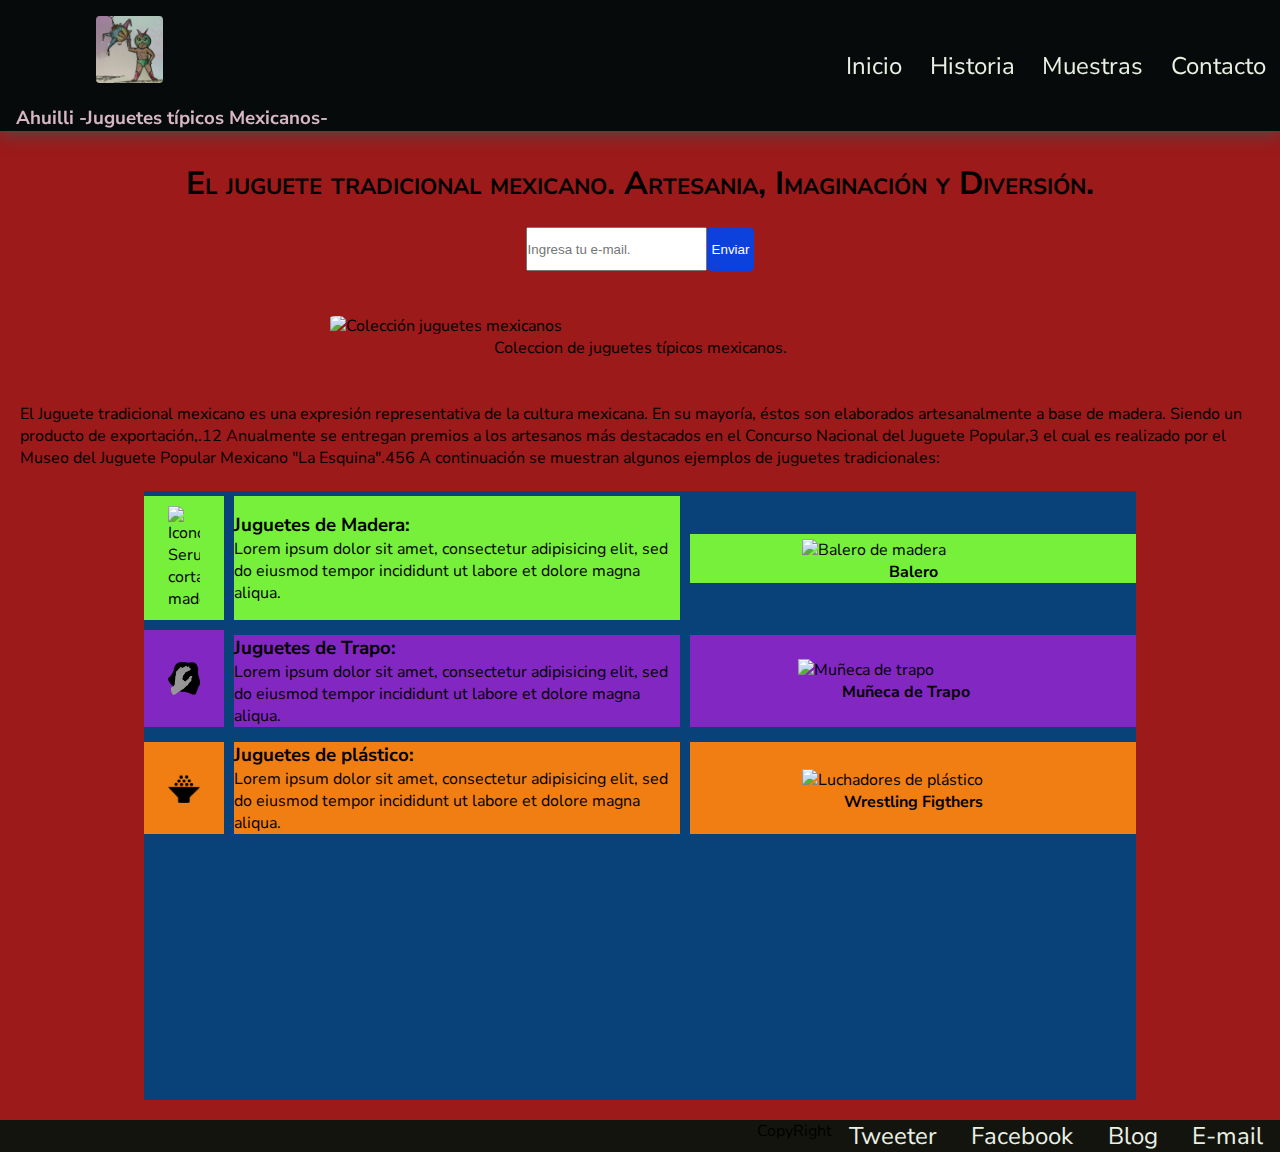
==== landing/index.html @ e1e5404e "Mi proyecto de portafolio para FreeCodeCamp" ====
<!DOCTYPE html>
<html lang="es" dir="ltr">
  <head>
    <meta charset="utf-8">
    <link rel="stylesheet" href="css/estilos.css">
    <link href="https://fonts.googleapis.com/css?family=Nunito+Sans:300,400,700" rel="stylesheet">
    <title>Ahuilli -Juguetes tipicos mexicanos-</title>
  </head>
  <body>
    <div class="container">
    <header id="header">
      <div id="header-img">
        <figure><img src="img/logo.jpg" alt="Logo Piñata y Luchador">
          <figcaption><h3>Ahuilli -Juguetes típicos Mexicanos-</h3></figcaption>
        </figure>
      </div>
      <nav id="nav-bar" class="nav">
            <ul>
              <li><a class="nav-link" href="#Inicio">Inicio</a></li>
              <li><a class="nav-link" href="#Historia">Historia</a></li>
              <li><a class="nav-link" href="#Muestras">Muestras</a></li>
              <li><a class="nav-link" href="#Contacto">Contacto</a></li>
            </ul>
      </nav>
    </header>
    <div class="main">
      <div class="Historia">
        <h1 id="Inicio" >El juguete tradicional mexicano. Artesania, Imaginación y Diversión.</h1><br>
                 <form id="form" action="index.html" method="post">
                   <input type="email" name="email" id="email" placeholder="Ingresa tu e-mail." required />
                   <input type="button" name="button" id="button" value="Enviar" class="button"><br><br>
                 </form><br><br>
        <img  id="Historia" class="img1" src="https://rotativo.com.mx/assets//2016/01/60104115.jpg" alt="Colección juguetes mexicanos">
        <div class="img-caption">Coleccion de juguetes típicos mexicanos.</div><br><br>
        <p>El Juguete tradicional mexicano es una expresión representativa de la cultura mexicana. En su mayoría, éstos son elaborados artesanalmente a base de madera. Siendo un producto de exportación,.1​2​ Anualmente se entregan premios a los artesanos más destacados en el Concurso Nacional del Juguete Popular,3​ el cual es realizado por el Museo del Juguete Popular Mexicano "La Esquina".4​5​6​ A continuación se muestran algunos ejemplos de juguetes tradicionales:</p><br>
      </div>

      <!--Zona de rejilla-->

      <div class="Muestras" id="Muestras">
          <div class="item1">
            <img class="ico" src="https://image.flaticon.com/icons/svg/28/28473.svg" alt="Icono, Serucho cortando madera">
          </div>
          <div class="item2">
            <h3>Juguetes de Madera:</h3>
            <p>Lorem ipsum dolor sit amet, consectetur adipisicing elit, sed do eiusmod tempor incididunt ut labore et dolore magna aliqua.</p>
          </div>
          <div class="item3">
              <img class="toy" src="http://cdn.kaltura.com/p/0/thumbnail/entry_id/0_wxkfomak/quality/80/width//height//src_x//src_y//src_w/NaN/src_h/NaN/vid_sec/0.jpg" alt="Balero de madera"><b>Balero</b>
          </div>
          <div class="item4">
            <img class="ico" src="img/path4539.png" alt="Icono_Trapo">
          </div>
          <div class="item5">
            <h3>Juguetes de Trapo:</h3>
            <p>Lorem ipsum dolor sit amet, consectetur adipisicing elit, sed do eiusmod tempor incididunt ut labore et dolore magna aliqua.</p>
          </div>
          <div class="item6">
            <img class="toy" src="https://s-media-cache-ak0.pinimg.com/originals/c0/cc/1d/c0cc1de09a3004b86720212ecc56762c.jpg" alt="Muñeca de trapo"><b>Muñeca de Trapo</b>
          </div>
          <div  class="item7">
            <img class="ico" src="img/ico_plastico.svg.png" alt="Icono Plastico">

          </div>
          <div class="item8">
            <h3>Juguetes de plástico:</h3>
            <p>Lorem ipsum dolor sit amet, consectetur adipisicing elit, sed do eiusmod tempor incididunt ut labore et dolore magna aliqua.</p>
          </div>
          <div class="item9">
            <img class="toy" src="http://2.bp.blogspot.com/-XU-sJN_edLM/UaCoLDvZndI/AAAAAAAARQs/izauUyiJfro/s1600/420902_313128892082304_1495633377_n.jpg" alt="Luchadores de plástico"><b class="img-figcaption">Wrestling Figthers</b>
          </div>
          <div class="item10">
            <iframe id="video" width="425" height="240" src="https://www.youtube.com/embed/yX7ebZ31dSA" frameborder="0" controls allow="autoplay; encrypted-media" allowfullscreen></iframe>
          </div>
      </div>



      <div class="Contacto">

      </div>
      </div>
      <footer>
        <div class="copy">
          CopyRight
        </div>
        <div class="contact" id="Contacto">
          <ul>
            <li><a href="#Tweeter">Tweeter</a></li>
            <li><a href="#Facebook">Facebook</a></li>
            <li><a href="#Blog">Blog</a></li>
            <li><a href="#E-mail">E-mail</a></li>
          </ul>
        </div>
      </footer>
    </div>
  </body>
</html>
---- landing/css/estilos.css ----
*{
  margin: 0;
  padding: 0;
}

body{
    background-color: rgb(156, 26, 26);
    font-family: 'Nunito Sans', sans-serif;
      }
  li{
    list-style: none;
  }
#header{
  display: flex;
  flex-direction: row;
  justify-content: space-around;
  align-items: center;
  padding: 5 20px;
  background-color: rgb(7, 10, 10);
  box-shadow: 0px 5px 15px rgba(89, 71, 71, 0.85);
  position: fixed;
  overflow: hidden;
  top: 0;
  @media (max-width: 500px;){
    display: flex;
    flex wrap: column wrap;
  }
}
.main{
  padding: 20px;
  margin-top: 110px;
}
header img{
  width: 8%;
  height: auto;
  border-radius: 20%;
  padding: 1em;
  margin-left: 5em;

}
figcaption{
    color:rgb(214, 182, 195);
    margin-left: 1em;
}
ul{
  width: 35vw;
  display: flex;
  justify-content: space-around;
  flex-flow: wrap;
  }  
ul li a{
  font-size: 150%;
  text-decoration: none;
  color: rgb(234, 241, 228);
  align-items: center;
}

h1{
  margin-top: 8em;
  text-align: center;
  margin-top: 1em;
  font-variant: small-caps;
}
form{
  display: flex;
  justify-content: center;
}
form .button{
  background: rgb(12, 65, 222);
  border: none;
  padding: 5px;
  color: white;
  border-radius: 10%;
}
.img1{
  display: block;
   width: 50%;
   margin: auto;
   border-radius: 10%;
}
.img-caption{
    text-align: center;
}
.toy{
  width: 50%;
  height: auto;
  }
.Muestras{
  margin: auto;
  width: 80%;
  background-color: rgb(9, 66, 121);
  display: grid;
  grid-gap: 10px;
  grid-template-columns: 5em 2fr 2fr;
  grid-template-rows: auto auto 1fr;
}

.item1{
  display: flex;
  align-items: center;
  justify-content: center;
  grid-area: 1/1/2/2;
  background-color: rgb(119, 240, 59);
  margin-top: 5px;
  }
.item2{
  display: flex;
  flex-direction: column;
  justify-content: center;
  margin-top: 5px;
  grid-area: 1/2/2/3;
  background-color: rgb(119, 240, 59);
  }
.item3{
  display: flex;
  flex-direction: column;
  align-items: center;
  justify-content: center;
  margin-top: 5px;
  padding-top: 5px;
  grid-area: 1/3/2/4;
  background-color: rgb(119, 240, 59);
  align-self: center;
}
.item4{
  display: flex;
  align-items: center;
  justify-content: center;
  grid-area: 2/1/3/2;
  background-color: rgb(131, 39, 195);

}
.item5{
  display: flex;
  flex-direction: column;
  justify-content: center;
  margin-top: 5px;
  grid-area: 2/2/3/3;
  background-color: rgb(131, 39, 195);

}
.item6{
  display: flex;
  flex-direction: column;
  align-items: center;
  justify-content: center;
  margin-top: 5px;
  padding-right: 15px;
  grid-area: 2/3/3/4;
  background-color: rgb(131, 39, 195);

}
.item7{
  display: flex;
  align-items: center;
  justify-content: center;
  grid-area: 3/1/4/2;
  background-color: rgb(241, 126, 19);
  margin-top: 5px;
}
.item8{
  display: flex;
  flex-direction: column;
  justify-content: center;
  margin-top: 5px;
  grid-area: 3/2/4/3;
  background-color: rgb(241, 126, 19);

}
.item9{
  display: flex;
  flex-direction: column;
  align-items: center;
  justify-content: center;
  margin-top: 5px;
  padding-top: 5px;
  grid-area: 3/3/4/4;
  background-color: rgb(241, 126, 19);
}
.item10{
  grid-area: 5/2/6/4;
}

.ico{
  width: 40%;
  height: auto;
  padding: 10px;
}



footer {
  background-color: rgb(20, 20, 15);
  display: flex;
  justify-content: flex-end;
}
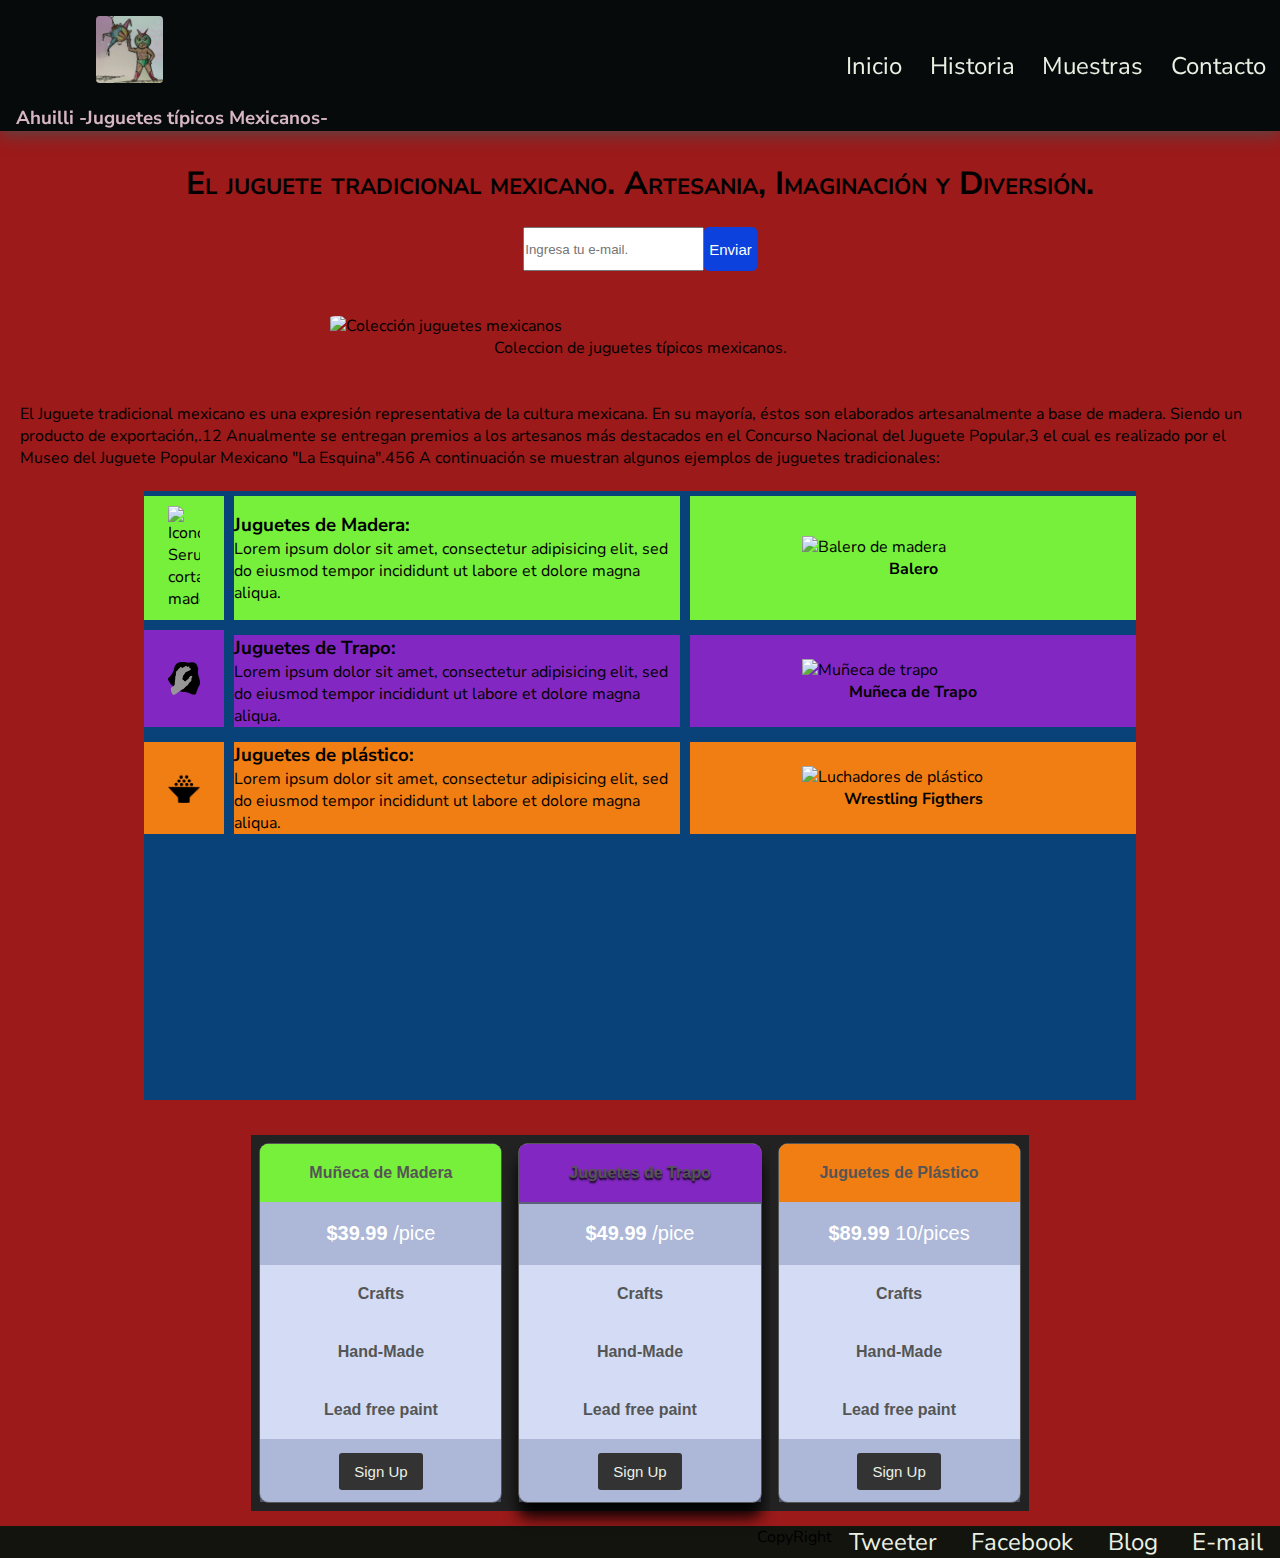
==== commit 316e4ddf: "Actualizando landing añadiendole listas de precios, tributo con la etiqueta min-width: 320px;" ====
--- a/landing/index.html
+++ b/landing/index.html
@@ -73,13 +73,44 @@
             <iframe id="video" width="425" height="240" src="https://www.youtube.com/embed/yX7ebZ31dSA" frameborder="0" controls allow="autoplay; encrypted-media" allowfullscreen></iframe>
           </div>
       </div>
+      </div>
+      <div class="pricing">
+        <div class="col">
+          <ul class="tabla-precios">
+            <li class="headerT header2">Muñeca de Madera</li>
+            <li class="emfasis"><strong>$39.99</strong> /pice </li>
+            <li><strong>Crafts</strong></li>
+            <li><strong>Hand-Made</strong></li>
+            <li><strong>Lead free paint</strong></li>
+            <li class="emfasis"><a href="h" class="button">Sign Up</a></li>
+          </ul>
+        </div>
+
+        <div class="col">
+          <ul class="tabla-precios best">
+            <li class="headerX">Juguetes de Trapo</li>
+            <li class="emfasis"><strong>$49.99</strong> /pice </li>
+            <li><strong>Crafts</strong></li>
+            <li><strong>Hand-Made</strong></li>
+            <li><strong>Lead free paint</strong></li>
+            <li class="emfasis"><a href="h" class="button">Sign Up</a></li>
+          </ul>
+        </div>
+
+       <div class="col">
+          <ul class="tabla-precios">
+            <li class="headerZ">Juguetes de Plástico</li>
+            <li class="emfasis"><strong>$89.99</strong> 10/pices </li>
+            <li><strong>Crafts</strong></li>
+            <li><strong>Hand-Made</strong></li>
+            <li><strong>Lead free paint</strong></li>
+            <li class="emfasis"><a href="h" class="button">Sign Up</a></li>
+          </ul>
+        </div>
+        </div>
 
 
 
-      <div class="Contacto">
-
-      </div>
-      </div>
       <footer>
         <div class="copy">
           CopyRight
--- a/landing/css/estilos.css
+++ b/landing/css/estilos.css
@@ -1,11 +1,12 @@
 *{
   margin: 0;
   padding: 0;
-}
+  }
 
 body{
     background-color: rgb(156, 26, 26);
     font-family: 'Nunito Sans', sans-serif;
+      min-width: 320px;
       }
   li{
     list-style: none;
@@ -21,10 +22,6 @@
   position: fixed;
   overflow: hidden;
   top: 0;
-  @media (max-width: 500px;){
-    display: flex;
-    flex wrap: column wrap;
-  }
 }
 .main{
   padding: 20px;
@@ -47,7 +44,7 @@
   display: flex;
   justify-content: space-around;
   flex-flow: wrap;
-  }  
+  }
 ul li a{
   font-size: 150%;
   text-decoration: none;
@@ -95,20 +92,22 @@
   grid-template-rows: auto auto 1fr;
 }
 
+
 .item1{
   display: flex;
   align-items: center;
   justify-content: center;
-  grid-area: 1/1/2/2;
+  grid-area: 1 / 1 / 2 / 2;
   background-color: rgb(119, 240, 59);
-  margin-top: 5px;
-  }
+  margin-top: 5px;}
+
+
 .item2{
   display: flex;
   flex-direction: column;
   justify-content: center;
   margin-top: 5px;
-  grid-area: 1/2/2/3;
+  grid-area: 1 / 2 / 2 / 3;
   background-color: rgb(119, 240, 59);
   }
 .item3{
@@ -117,11 +116,9 @@
   align-items: center;
   justify-content: center;
   margin-top: 5px;
-  padding-top: 5px;
-  grid-area: 1/3/2/4;
+  grid-area: 1 / 3 / 2 / 4;
   background-color: rgb(119, 240, 59);
-  align-self: center;
-}
+  }
 .item4{
   display: flex;
   align-items: center;
@@ -145,7 +142,6 @@
   align-items: center;
   justify-content: center;
   margin-top: 5px;
-  padding-right: 15px;
   grid-area: 2/3/3/4;
   background-color: rgb(131, 39, 195);
 
@@ -173,8 +169,7 @@
   align-items: center;
   justify-content: center;
   margin-top: 5px;
-  padding-top: 5px;
-  grid-area: 3/3/4/4;
+  grid-area: 3 /3 / 4 / 4;
   background-color: rgb(241, 126, 19);
 }
 .item10{
@@ -185,12 +180,145 @@
   width: 40%;
   height: auto;
   padding: 10px;
-}
-
-
-
-footer {
+
+}
+.pricing{
+  width: 80%;
+  display: flex;
+  flex-flow: row;
+  margin: 15px  auto;
+  justify-content: center;
+}
+
+.col{
+  font-family: "Tahoma", sans-serif;
+  background: #222;
+  color: #FFF;
+  padding: 8px;
+  box-sizing: border-box;
+  width: 25.3%;
+  display: flex;
+  flex-flow: row wrap;
+  }
+  .tabla-precios{
+    background: rgb(211, 220, 244);
+    color: #555;
+    list-style-type: none;
+    border:1px solid #555;
+    border-radius: 10px;
+    margin: 0;
+    padding: 0;
+    transition: 0.3s;
+    display: flex;
+    flex-direction: column;
+    text-align: center;
+    }
+    .tabla-precios .headerT{
+      background: rgb(119, 240, 59);
+      border-radius: 8px 8px 0px 0px;
+      text-shadow: 0 4px 4px 5px rgb(2, 1, 2);
+      font-weight: bold;
+    }
+    .tabla-precios .headerX{
+      background: rgb(131, 39, 195);
+      box-shadow: 0 2px  rgba(11, 11, 11, 0.74);
+      border-radius: 8px 8px 0px 0px;
+      text-shadow: 0 2px 2px rgb(2, 2, 2);
+      font-weight: bold;
+    }
+    .headerZ{
+      background: rgb(241, 126, 19);
+      border-radius: 8px 8px 0px 0px;
+      text-shadow: 0 4px 4px 5px rgb(6, 6, 6);
+      font-weight: bold;
+    }
+    .tabla-precios:hover, .tabla-precios.best{
+      box-shadow: 0 15px 15px 0 rgba(0, 0, 0, 0.93);
+    }
+    .tabla-precios li{
+      padding: 20px;
+    }
+
+    .tabla-precios .emfasis{
+      background-color: rgba(127, 137, 180, 0.45);
+      color: #FFF;
+      font-size: 20px;
+    }
+    .button{
+      background-color: #333;
+      border-radius: 3px;
+      padding: 10px 15px;
+      font-size: 15px;
+      text-decoration: none;
+    }
+
+
+footer{
   background-color: rgb(20, 20, 15);
   display: flex;
   justify-content: flex-end;
 }
+
+@media screen and (min-width: 850px) and (max-width: 1000px){
+  #header{
+    flex-flow: row wrap;
+    height: auto;
+    justify-content: flex-end;
+  }
+  .Muestras{
+    display: grid;
+    grid-gap: 2px;
+    grid-template: 3em 1fr 1fr;
+    font-size: 15px;
+}
+.item10{
+  display: flex;
+  grid-area: 5 / 1 / 6 / 4;
+  width: 300px;
+  padding: 2px;
+}
+  header figure{
+    flex-flow: nowrap;
+    align-items: flex-end;
+    height: auto;
+    border-radius: 20%;
+  }
+  .main{
+    margin: 190px;
+    display: flex;
+    flex-flow: column;
+    font-size: 15px;
+  }
+  .pricing{
+    width: 90%
+  }
+  h1{
+    font-size: 20px;
+  }
+  ul li a{
+    font-size: 20px;
+  }
+}
+@media screen and (min-width: 250px) and (max-width: 848px){
+  #header{
+    flex-flow: column wrap;
+    height: auto;
+    justify-content: flex-end;
+    }
+    .Muestras{
+      display: flex;
+      flex-direction: column;
+      width: 2fr;
+  }
+  .ico{
+    display: none;
+  }
+  .col{
+    display: flex;
+    flex-flow: wrap;
+    flex-direction: column;
+    width: 90%;
+    justify-content: center;
+    align-items: center;
+  }
+}
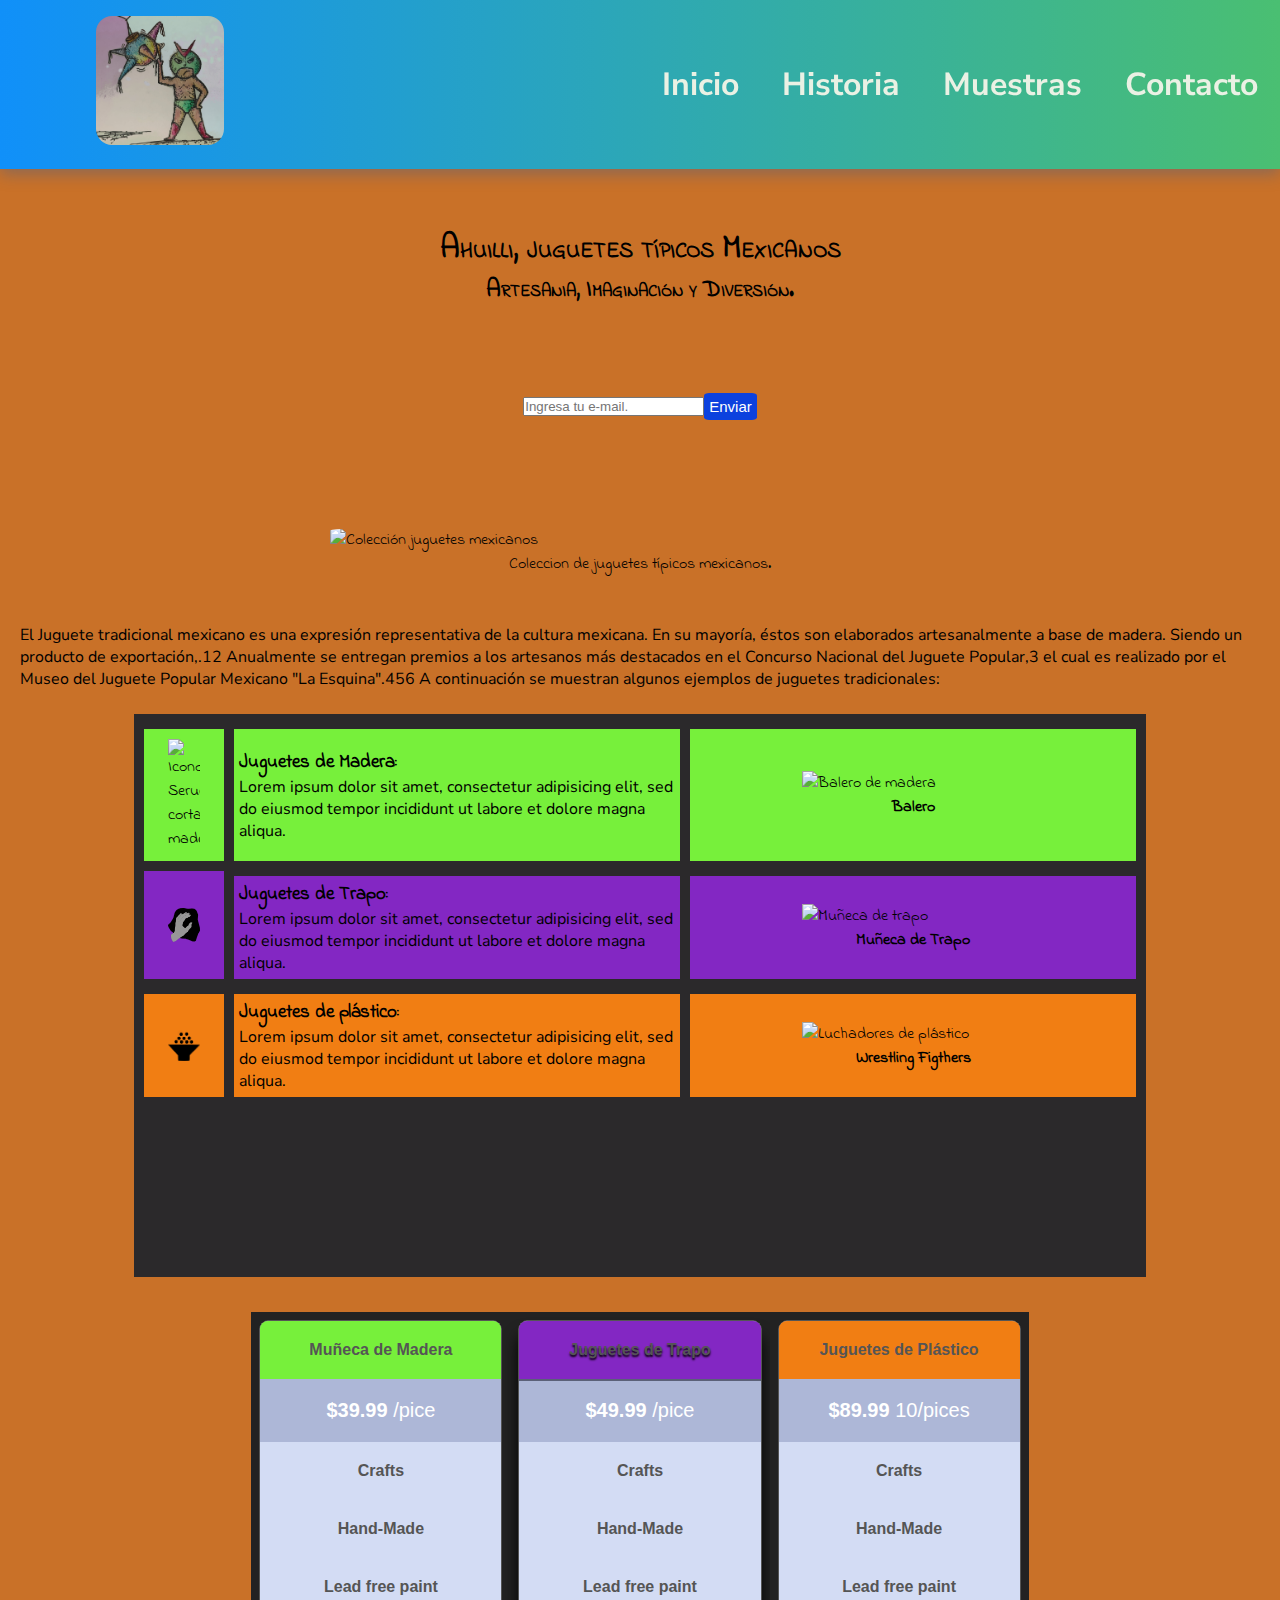
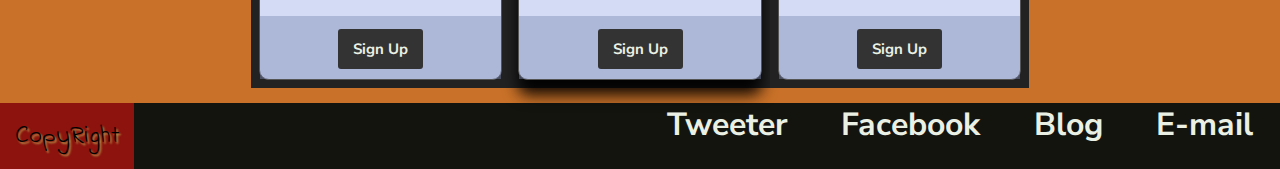
==== commit a50dc0b4: "Cambios en el diseño de la pagina landing." ====
--- a/landing/index.html
+++ b/landing/index.html
@@ -4,15 +4,16 @@
     <meta charset="utf-8">
     <link rel="stylesheet" href="css/estilos.css">
     <link href="https://fonts.googleapis.com/css?family=Nunito+Sans:300,400,700" rel="stylesheet">
+    <link href="https://fonts.googleapis.com/css?family=Indie+Flower" rel="stylesheet">
     <title>Ahuilli -Juguetes tipicos mexicanos-</title>
   </head>
   <body>
     <div class="container">
     <header id="header">
       <div id="header-img">
-        <figure><img src="img/logo.jpg" alt="Logo Piñata y Luchador">
-          <figcaption><h3>Ahuilli -Juguetes típicos Mexicanos-</h3></figcaption>
+        <figure ><img src="img/logo.jpg" alt="Logo Piñata y Luchador">
         </figure>
+
       </div>
       <nav id="nav-bar" class="nav">
             <ul>
@@ -24,8 +25,9 @@
       </nav>
     </header>
     <div class="main">
-      <div class="Historia">
-        <h1 id="Inicio" >El juguete tradicional mexicano. Artesania, Imaginación y Diversión.</h1><br>
+      <div class="Historia"  >
+        <h1 id="Inicio" >Ahuilli, juguetes típicos Mexicanos</h1>
+        <h2 >Artesania, Imaginación y Diversión.</h2><br>
                  <form id="form" action="index.html" method="post">
                    <input type="email" name="email" id="email" placeholder="Ingresa tu e-mail." required />
                    <input type="button" name="button" id="button" value="Enviar" class="button"><br><br>
@@ -70,7 +72,7 @@
             <img class="toy" src="http://2.bp.blogspot.com/-XU-sJN_edLM/UaCoLDvZndI/AAAAAAAARQs/izauUyiJfro/s1600/420902_313128892082304_1495633377_n.jpg" alt="Luchadores de plástico"><b class="img-figcaption">Wrestling Figthers</b>
           </div>
           <div class="item10">
-            <iframe id="video" width="425" height="240" src="https://www.youtube.com/embed/yX7ebZ31dSA" frameborder="0" controls allow="autoplay; encrypted-media" allowfullscreen></iframe>
+            <iframe id="video" src="https://www.youtube.com/embed/yX7ebZ31dSA" frameborder="0" controls allow="autoplay; encrypted-media" allowfullscreen></iframe>
           </div>
       </div>
       </div>
--- a/landing/css/estilos.css
+++ b/landing/css/estilos.css
@@ -4,8 +4,9 @@
   }
 
 body{
-    background-color: rgb(156, 26, 26);
+    background-color: rgb(201, 113, 40);
     font-family: 'Nunito Sans', sans-serif;
+    font-family: 'Indie Flower';
       min-width: 320px;
       }
   li{
@@ -17,8 +18,8 @@
   justify-content: space-around;
   align-items: center;
   padding: 5 20px;
-  background-color: rgb(7, 10, 10);
-  box-shadow: 0px 5px 15px rgba(89, 71, 71, 0.85);
+  background-image: linear-gradient(to left, rgb(74, 191, 114), rgb(16, 144, 249) ) ;
+  box-shadow: 0px 5px 15px rgba(64, 95, 142, 0.45);
   position: fixed;
   overflow: hidden;
   top: 0;
@@ -28,39 +29,47 @@
   margin-top: 110px;
 }
 header img{
-  width: 8%;
+  width: 20%;
   height: auto;
   border-radius: 20%;
   padding: 1em;
   margin-left: 5em;
-
-}
-figcaption{
-    color:rgb(214, 182, 195);
-    margin-left: 1em;
-}
+}
+
 ul{
-  width: 35vw;
+  width: 50vw;
   display: flex;
   justify-content: space-around;
   flex-flow: wrap;
   }
 ul li a{
-  font-size: 150%;
+  font-family: 'Nunito Sans';
+  font-size: 200%;
+  font-weight: bolder;
   text-decoration: none;
+  padding: 15px;
   color: rgb(234, 241, 228);
-  align-items: center;
-}
+  }
 
 h1{
   margin-top: 8em;
   text-align: center;
-  margin-top: 1em;
+  margin-top: 3em;
   font-variant: small-caps;
 }
+h2{
+  text-align: center;
+  font-variant: small-caps;
+}
+
 form{
   display: flex;
-  justify-content: center;
+  flex-direction: row;
+  align-items: center;
+  justify-content: center;
+  margin-top: 50px;
+  margin-bottom: 50px;
+
 }
 form .button{
   background: rgb(12, 65, 222);
@@ -82,16 +91,23 @@
   width: 50%;
   height: auto;
   }
+  p{
+    font-family: 'Nunito Sans'
+  }
 .Muestras{
   margin: auto;
+  padding: 10px;
   width: 80%;
-  background-color: rgb(9, 66, 121);
+  background-color: rgb(43, 41, 43);
   display: grid;
   grid-gap: 10px;
   grid-template-columns: 5em 2fr 2fr;
   grid-template-rows: auto auto 1fr;
-}
-
+  }
+#video{
+  width: 25%;
+  height: auto;
+}
 
 .item1{
   display: flex;
@@ -99,13 +115,15 @@
   justify-content: center;
   grid-area: 1 / 1 / 2 / 2;
   background-color: rgb(119, 240, 59);
-  margin-top: 5px;}
+  margin-top: 5px;
+  }
 
 
 .item2{
   display: flex;
   flex-direction: column;
   justify-content: center;
+  padding: 5px;
   margin-top: 5px;
   grid-area: 1 / 2 / 2 / 3;
   background-color: rgb(119, 240, 59);
@@ -131,6 +149,7 @@
   display: flex;
   flex-direction: column;
   justify-content: center;
+  padding: 5px;
   margin-top: 5px;
   grid-area: 2/2/3/3;
   background-color: rgb(131, 39, 195);
@@ -158,10 +177,10 @@
   display: flex;
   flex-direction: column;
   justify-content: center;
+  padding: 5px;
   margin-top: 5px;
   grid-area: 3/2/4/3;
   background-color: rgb(241, 126, 19);
-
 }
 .item9{
   display: flex;
@@ -174,6 +193,9 @@
 }
 .item10{
   grid-area: 5/2/6/4;
+  display: flex;
+  flex-flow: wrap;
+  align-items: center;
 }
 
 .ico{
@@ -256,9 +278,15 @@
 footer{
   background-color: rgb(20, 20, 15);
   display: flex;
-  justify-content: flex-end;
-}
-
+  justify-content: space-between;
+}
+footer .copy{
+  background-color: rgb(140, 19, 14);
+  text-align: left;
+  text-shadow: 2px 2px 2px rgb(186, 152, 74);
+  padding: 15px;
+  font-size: 25px;
+}
 @media screen and (min-width: 850px) and (max-width: 1000px){
   #header{
     flex-flow: row wrap;
@@ -271,12 +299,13 @@
     grid-template: 3em 1fr 1fr;
     font-size: 15px;
 }
-.item10{
+
+/*item10{
   display: flex;
   grid-area: 5 / 1 / 6 / 4;
   width: 300px;
   padding: 2px;
-}
+}*/
   header figure{
     flex-flow: nowrap;
     align-items: flex-end;
@@ -289,9 +318,7 @@
     flex-flow: column;
     font-size: 15px;
   }
-  .pricing{
-    width: 90%
-  }
+
   h1{
     font-size: 20px;
   }
@@ -309,6 +336,13 @@
       display: flex;
       flex-direction: column;
       width: 2fr;
+  }
+  .pricing{
+    margin-top: 15px;
+    display: flex;
+    flex-direction: row;
+    flex-flow: wrap;
+    align-items: center;
   }
   .ico{
     display: none;
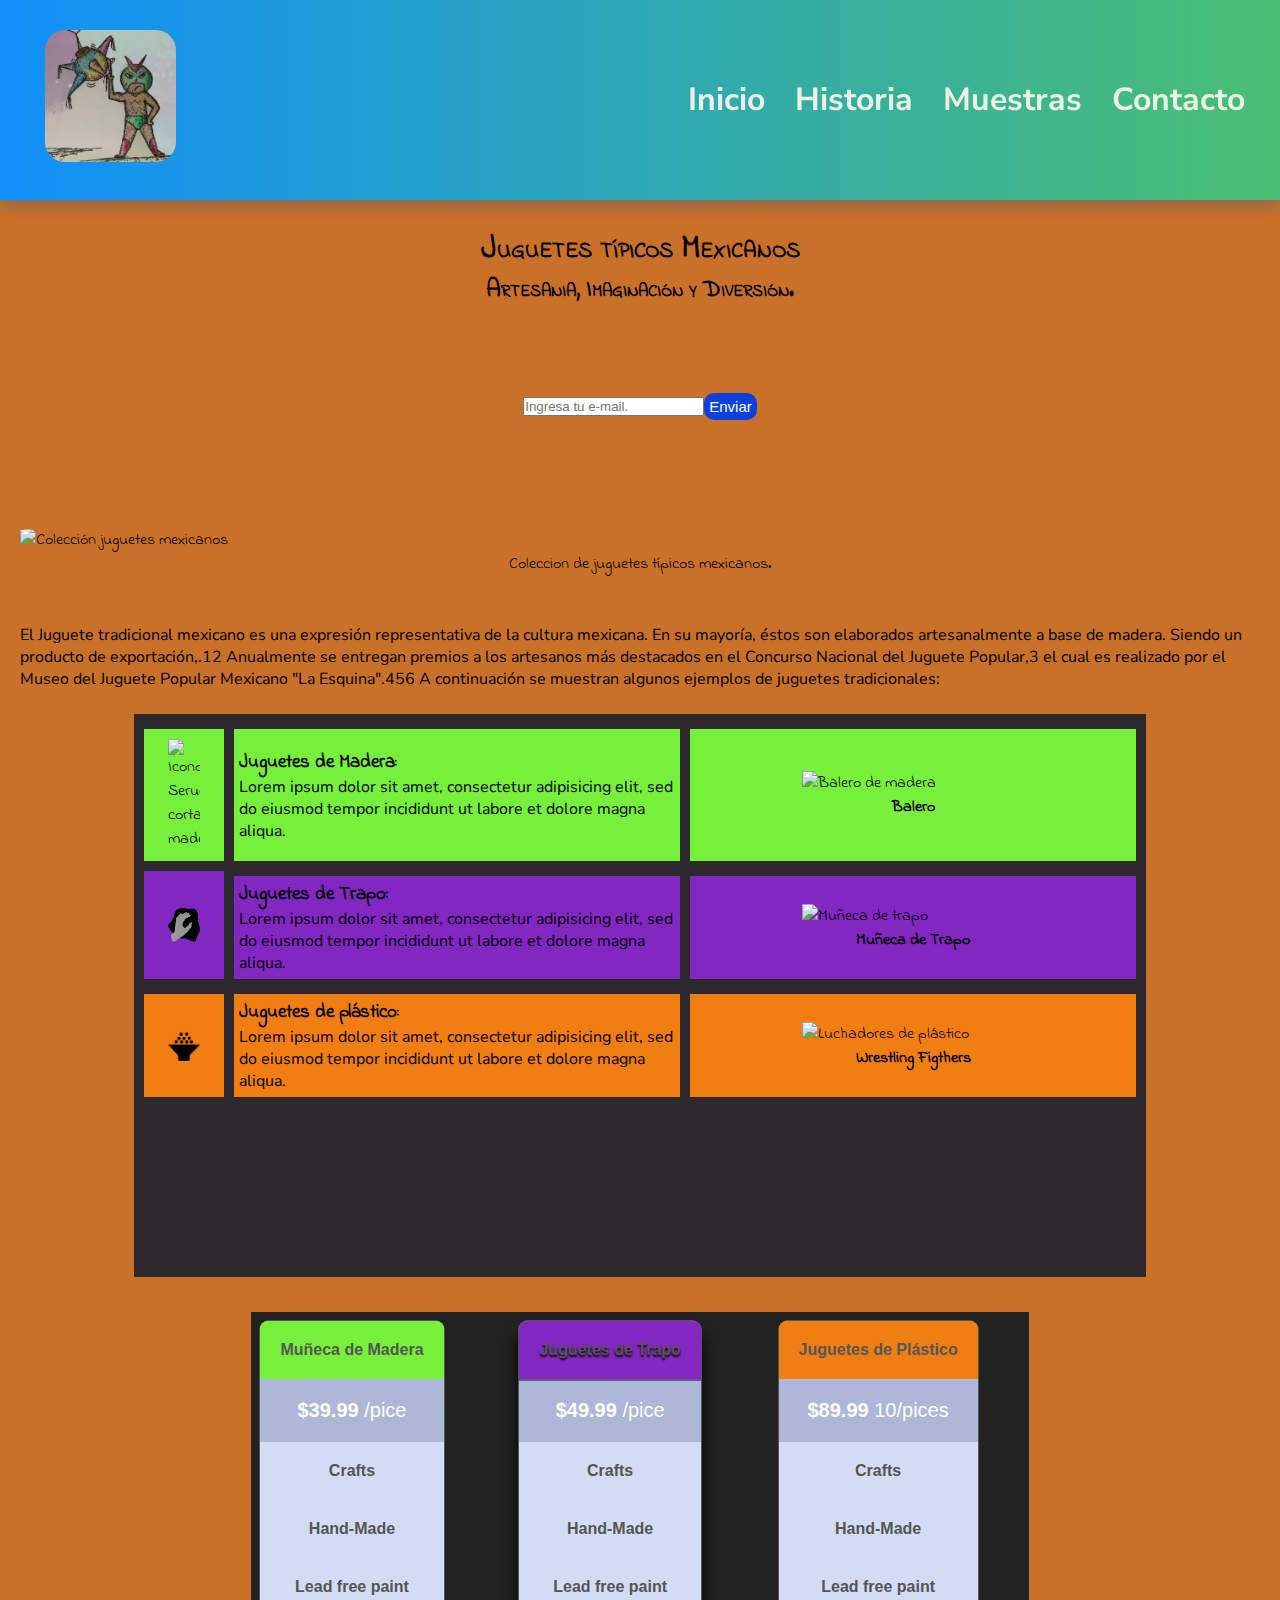
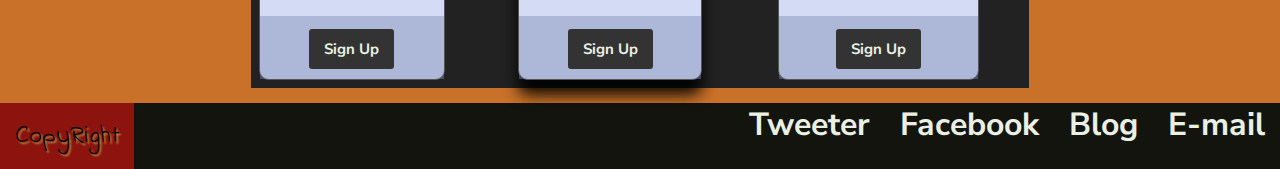
==== commit 9628525f: "Actualizacion de la pagina portolio y landing page" ====
--- a/landing/index.html
+++ b/landing/index.html
@@ -26,7 +26,7 @@
     </header>
     <div class="main">
       <div class="Historia"  >
-        <h1 id="Inicio" >Ahuilli, juguetes típicos Mexicanos</h1>
+        <h1 id="Inicio" >Juguetes típicos Mexicanos</h1>
         <h2 >Artesania, Imaginación y Diversión.</h2><br>
                  <form id="form" action="index.html" method="post">
                    <input type="email" name="email" id="email" placeholder="Ingresa tu e-mail." required />
--- a/landing/css/estilos.css
+++ b/landing/css/estilos.css
@@ -1,13 +1,14 @@
 *{
   margin: 0;
-  padding: 0;
+  padding: 0px;
   }
 
 body{
     background-color: rgb(201, 113, 40);
     font-family: 'Nunito Sans', sans-serif;
     font-family: 'Indie Flower';
-      min-width: 320px;
+    min-width: 320px;
+    max-width: 2000px;
       }
   li{
     list-style: none;
@@ -17,13 +18,14 @@
   flex-direction: row;
   justify-content: space-around;
   align-items: center;
-  padding: 5 20px;
+  padding: 20px;
   background-image: linear-gradient(to left, rgb(74, 191, 114), rgb(16, 144, 249) ) ;
   box-shadow: 0px 5px 15px rgba(64, 95, 142, 0.45);
   position: fixed;
   overflow: hidden;
   top: 0;
 }
+
 .main{
   padding: 20px;
   margin-top: 110px;
@@ -32,15 +34,14 @@
   width: 20%;
   height: auto;
   border-radius: 20%;
-  padding: 1em;
-  margin-left: 5em;
+  padding: 10px;
+  margin-left: 15px;
 }
 
 ul{
-  width: 50vw;
-  display: flex;
-  justify-content: space-around;
-  flex-flow: wrap;
+  display: flex;
+  justify-content: flex-end;
+  flex-flow:nowrap;
   }
 ul li a{
   font-family: 'Nunito Sans';
@@ -64,23 +65,26 @@
 
 form{
   display: flex;
+  flex-wrap: nowrap;
   flex-direction: row;
   align-items: center;
   justify-content: center;
   margin-top: 50px;
   margin-bottom: 50px;
-
+}
+.email{
+  width: 400px;
 }
 form .button{
   background: rgb(12, 65, 222);
   border: none;
   padding: 5px;
   color: white;
-  border-radius: 10%;
+  border-radius: 10px;
 }
 .img1{
-  display: block;
-   width: 50%;
+   display: block;
+   width: 100%;
    margin: auto;
    border-radius: 10%;
 }
@@ -287,55 +291,37 @@
   padding: 15px;
   font-size: 25px;
 }
-@media screen and (min-width: 850px) and (max-width: 1000px){
-  #header{
-    flex-flow: row wrap;
-    height: auto;
-    justify-content: flex-end;
-  }
-  .Muestras{
-    display: grid;
-    grid-gap: 2px;
-    grid-template: 3em 1fr 1fr;
-    font-size: 15px;
-}
-
-/*item10{
-  display: flex;
-  grid-area: 5 / 1 / 6 / 4;
-  width: 300px;
-  padding: 2px;
-}*/
-  header figure{
-    flex-flow: nowrap;
-    align-items: flex-end;
-    height: auto;
-    border-radius: 20%;
-  }
-  .main{
-    margin: 190px;
-    display: flex;
-    flex-flow: column;
-    font-size: 15px;
-  }
-
-  h1{
-    font-size: 20px;
-  }
-  ul li a{
-    font-size: 20px;
-  }
-}
-@media screen and (min-width: 250px) and (max-width: 848px){
-  #header{
-    flex-flow: column wrap;
-    height: auto;
-    justify-content: flex-end;
+
+@media (max-width: 800px){
+  header{
+    width: 100%;
+    display: flex;
+    font-size: 90%;
+
+    }
+    figure{
+      display: none;
+      }
+    .nav{
+      align-items: center;
+      justify-content: center;
+    }
+    .nav ul {
+      display: flex;
+      flex-direction: column;
     }
     .Muestras{
       display: flex;
       flex-direction: column;
       width: 2fr;
+  }
+  .pricing ul li{
+    display: flex;
+    flex-direction: column;
+  }
+  .pricing ul li a{
+    font-size: 100%;
+    padding: 5px;
   }
   .pricing{
     margin-top: 15px;
@@ -355,4 +341,9 @@
     justify-content: center;
     align-items: center;
   }
-}
+  .item10{
+    width: 300px;
+    padding: 5px;
+    width: 100%;
+  }
+}
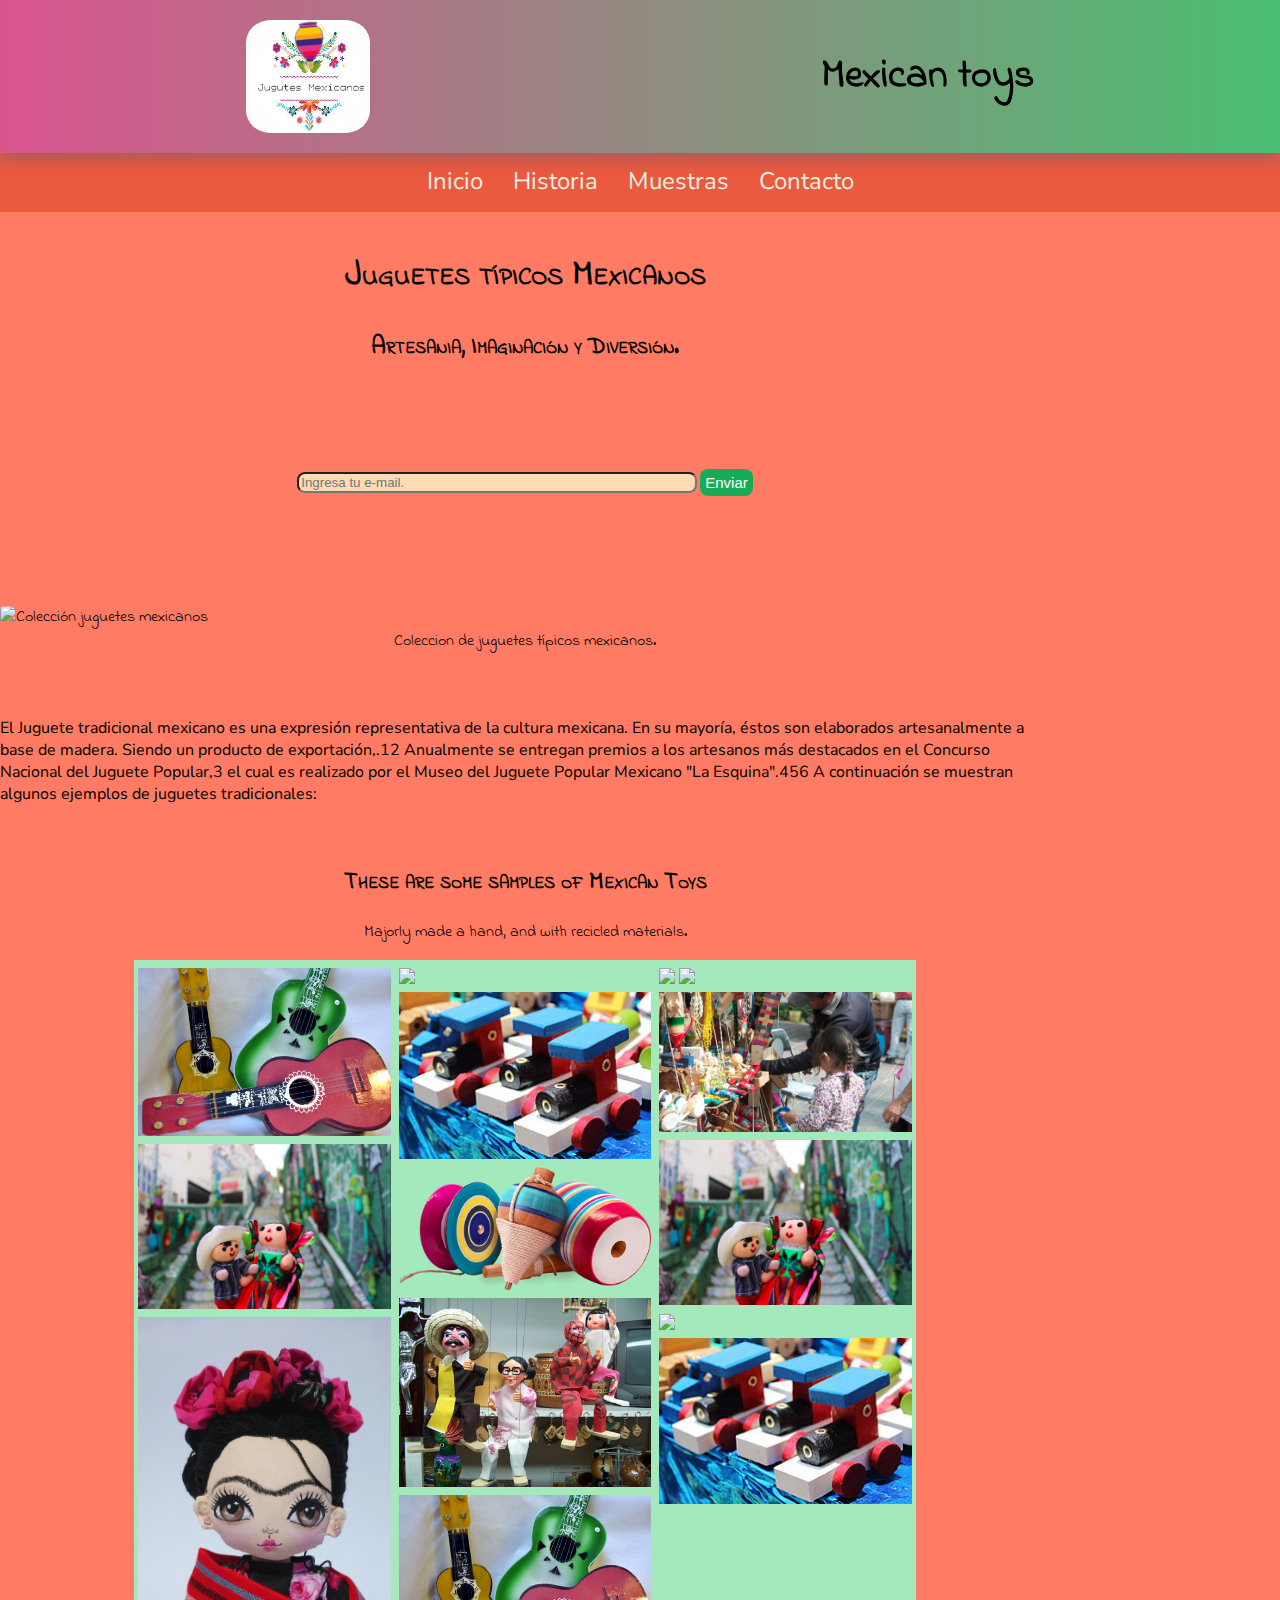
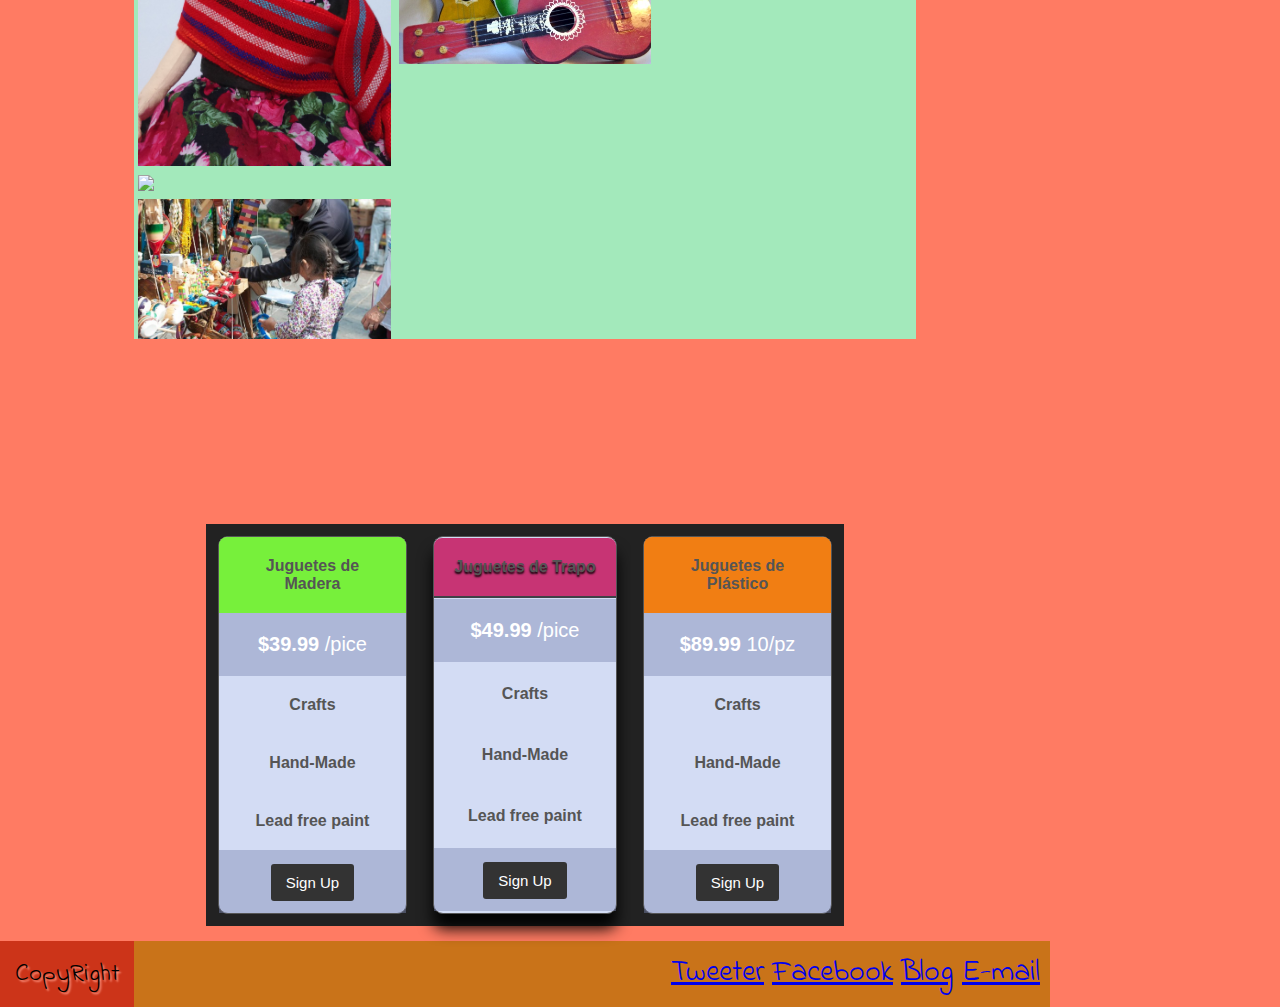
==== commit 44a34e47: "Nuevo diseño landing page" ====
--- a/landing/index.html
+++ b/landing/index.html
@@ -8,25 +8,21 @@
     <title>Ahuilli -Juguetes tipicos mexicanos-</title>
   </head>
   <body>
-    <div class="container">
-    <header id="header">
-      <div id="header-img">
-        <figure ><img src="img/logo.jpg" alt="Logo Piñata y Luchador">
-        </figure>
+      <div id="header">
+        <img id="headerimg" src="img/logo2.jpg" alt="Logo Piñata y Luchador">
+        <h1>Mexican toys</h1>
+      </div>
+      <div id="nav-bar" class="nav">
+              <a class="navlink" href="#Inicio">Inicio</a>
+              <a class="navlink" href="#Historia">Historia</a>
+              <a class="navlink" href="#Muestras">Muestras</a>
+              <a class="navlink" href="#Contacto">Contacto</a>
+      </div>
 
-      </div>
-      <nav id="nav-bar" class="nav">
-            <ul>
-              <li><a class="nav-link" href="#Inicio">Inicio</a></li>
-              <li><a class="nav-link" href="#Historia">Historia</a></li>
-              <li><a class="nav-link" href="#Muestras">Muestras</a></li>
-              <li><a class="nav-link" href="#Contacto">Contacto</a></li>
-            </ul>
-      </nav>
-    </header>
+
     <div class="main">
-      <div class="Historia"  >
-        <h1 id="Inicio" >Juguetes típicos Mexicanos</h1>
+      <div id="Inicio" class="Historia"  >
+        <h2  id="mextoys" >Juguetes típicos Mexicanos</h2>
         <h2 >Artesania, Imaginación y Diversión.</h2><br>
                  <form id="form" action="index.html" method="post">
                    <input type="email" name="email" id="email" placeholder="Ingresa tu e-mail." required />
@@ -34,52 +30,51 @@
                  </form><br><br>
         <img  id="Historia" class="img1" src="https://rotativo.com.mx/assets//2016/01/60104115.jpg" alt="Colección juguetes mexicanos">
         <div class="img-caption">Coleccion de juguetes típicos mexicanos.</div><br><br>
-        <p>El Juguete tradicional mexicano es una expresión representativa de la cultura mexicana. En su mayoría, éstos son elaborados artesanalmente a base de madera. Siendo un producto de exportación,.1​2​ Anualmente se entregan premios a los artesanos más destacados en el Concurso Nacional del Juguete Popular,3​ el cual es realizado por el Museo del Juguete Popular Mexicano "La Esquina".4​5​6​ A continuación se muestran algunos ejemplos de juguetes tradicionales:</p><br>
+        <p class="historia">El Juguete tradicional mexicano es una expresión representativa de la cultura mexicana. En su mayoría, éstos son elaborados artesanalmente a base de madera. Siendo un producto de exportación,.1​2​ Anualmente se entregan premios a los artesanos más destacados en el Concurso Nacional del Juguete Popular,3​ el cual es realizado por el Museo del Juguete Popular Mexicano "La Esquina".4​5​6​ A continuación se muestran algunos ejemplos de juguetes tradicionales:</p><br>
       </div>
 
       <!--Zona de rejilla-->
 
-      <div class="Muestras" id="Muestras">
-          <div class="item1">
-            <img class="ico" src="https://image.flaticon.com/icons/svg/28/28473.svg" alt="Icono, Serucho cortando madera">
-          </div>
-          <div class="item2">
-            <h3>Juguetes de Madera:</h3>
-            <p>Lorem ipsum dolor sit amet, consectetur adipisicing elit, sed do eiusmod tempor incididunt ut labore et dolore magna aliqua.</p>
-          </div>
-          <div class="item3">
-              <img class="toy" src="http://cdn.kaltura.com/p/0/thumbnail/entry_id/0_wxkfomak/quality/80/width//height//src_x//src_y//src_w/NaN/src_h/NaN/vid_sec/0.jpg" alt="Balero de madera"><b>Balero</b>
-          </div>
-          <div class="item4">
-            <img class="ico" src="img/path4539.png" alt="Icono_Trapo">
-          </div>
-          <div class="item5">
-            <h3>Juguetes de Trapo:</h3>
-            <p>Lorem ipsum dolor sit amet, consectetur adipisicing elit, sed do eiusmod tempor incididunt ut labore et dolore magna aliqua.</p>
-          </div>
-          <div class="item6">
-            <img class="toy" src="https://s-media-cache-ak0.pinimg.com/originals/c0/cc/1d/c0cc1de09a3004b86720212ecc56762c.jpg" alt="Muñeca de trapo"><b>Muñeca de Trapo</b>
-          </div>
-          <div  class="item7">
-            <img class="ico" src="img/ico_plastico.svg.png" alt="Icono Plastico">
+      <!--Cabecera de la rejilla flex-->
+        <div class="headermuestras">
+              <h2 id="Muestras">These are some samples of Mexican Toys</h2>
+                <p>Majorly made a hand, and with recicled materials.</p>
+            </div>
+      <!--Rejilla de fotos-->
 
-          </div>
-          <div class="item8">
-            <h3>Juguetes de plástico:</h3>
-            <p>Lorem ipsum dolor sit amet, consectetur adipisicing elit, sed do eiusmod tempor incididunt ut labore et dolore magna aliqua.</p>
-          </div>
-          <div class="item9">
-            <img class="toy" src="http://2.bp.blogspot.com/-XU-sJN_edLM/UaCoLDvZndI/AAAAAAAARQs/izauUyiJfro/s1600/420902_313128892082304_1495633377_n.jpg" alt="Luchadores de plástico"><b class="img-figcaption">Wrestling Figthers</b>
-          </div>
-          <div class="item10">
-            <iframe id="video" src="https://www.youtube.com/embed/yX7ebZ31dSA" frameborder="0" controls allow="autoplay; encrypted-media" allowfullscreen></iframe>
-          </div>
+      <div class="row">
+  <div class="column">
+    <img src="img/guitarras.jpg" style="width:100%">
+    <img src="img/juguetes-mexicanos-por.jpg" style="width:100%">
+    <img src="img/muñequita.jpg" style="width:100%">
+    <img src="http://cdn.kaltura.com/p/0/thumbnail/entry_id/0_wxkfomak/quality/80/width//height//src_x//src_y//src_w/NaN/src_h/NaN/vid_sec/0.jpg" style="width:100%">
+    <img src="img/puesto.jpg" style="width:100%">
+  </div>
+  <div class="column">
+    <img src="https://s-media-cache-ak0.pinimg.com/originals/c0/cc/1d/c0cc1de09a3004b86720212ecc56762c.jpg" style="width:100%">
+    <img src="img/Tren_de_madera.jpg" style="width:100%">
+    <img src="img/trompos.png" style="width:100%">
+    <img src="img/marionetas.jpg" style="width:100%">
+    <img src="img/guitarras.jpg" style="width:100%">
+  </div>
+  <div class="column">
+    <img src="http://2.bp.blogspot.com/-XU-sJN_edLM/UaCoLDvZndI/AAAAAAAARQs/izauUyiJfro/s1600/420902_313128892082304_1495633377_n.jpg" style="width:100%">
+    <img src="http://cdn.kaltura.com/p/0/thumbnail/entry_id/0_wxkfomak/quality/80/width//height//src_x//src_y//src_w/NaN/src_h/NaN/vid_sec/0.jpg" style="width:100%">
+    <img src="img/puesto.jpg" style="width:100%">
+    <img src="img/juguetes-mexicanos-por.jpg" style="width:100%">
+    <img src="https://s-media-cache-ak0.pinimg.com/originals/c0/cc/1d/c0cc1de09a3004b86720212ecc56762c.jpg" style="width:100%">
+    <img src="img/Tren_de_madera.jpg" style="width:100%">
+  </div>
+</div>
+<div class="row"><iframe id="video" src="https://www.youtube.com/embed/yX7ebZ31dSA" frameborder="0" controls allow="autoplay; encrypted-media" allowfullscreen></iframe></div>
       </div>
-      </div>
+
+      <!--Comienza el area de las tarjetas de precio-->
+
       <div class="pricing">
         <div class="col">
           <ul class="tabla-precios">
-            <li class="headerT header2">Muñeca de Madera</li>
+            <li class="headerT header2">Juguetes de Madera</li>
             <li class="emfasis"><strong>$39.99</strong> /pice </li>
             <li><strong>Crafts</strong></li>
             <li><strong>Hand-Made</strong></li>
@@ -102,7 +97,7 @@
        <div class="col">
           <ul class="tabla-precios">
             <li class="headerZ">Juguetes de Plástico</li>
-            <li class="emfasis"><strong>$89.99</strong> 10/pices </li>
+            <li class="emfasis"><strong>$89.99</strong> 10/pz </li>
             <li><strong>Crafts</strong></li>
             <li><strong>Hand-Made</strong></li>
             <li><strong>Lead free paint</strong></li>
@@ -118,14 +113,13 @@
           CopyRight
         </div>
         <div class="contact" id="Contacto">
-          <ul>
-            <li><a href="#Tweeter">Tweeter</a></li>
-            <li><a href="#Facebook">Facebook</a></li>
-            <li><a href="#Blog">Blog</a></li>
-            <li><a href="#E-mail">E-mail</a></li>
-          </ul>
+
+            <a href="#Tweeter">Tweeter</a>
+            <a href="#Facebook">Facebook</a>
+            <a href="#Blog">Blog</a>
+            <a href="#E-mail">E-mail</a>
+
         </div>
       </footer>
-    </div>
-  </body>
+    </body>
 </html>
--- a/landing/css/estilos.css
+++ b/landing/css/estilos.css
@@ -1,61 +1,74 @@
 *{
-  margin: 0;
-  padding: 0px;
+  box-sizing: border-box;
   }
 
 body{
-    background-color: rgb(201, 113, 40);
+    margin: 0;
+    background-color: rgb(255, 123, 99);
     font-family: 'Nunito Sans', sans-serif;
     font-family: 'Indie Flower';
     min-width: 320px;
-    max-width: 2000px;
-      }
-  li{
-    list-style: none;
-  }
+    max-width: 1050px;
+    }
+
 #header{
-  display: flex;
-  flex-direction: row;
-  justify-content: space-around;
-  align-items: center;
+  width: 100%;
   padding: 20px;
-  background-image: linear-gradient(to left, rgb(74, 191, 114), rgb(16, 144, 249) ) ;
+  background-image: linear-gradient(to left, #4abf72, #DA558F );
   box-shadow: 0px 5px 15px rgba(64, 95, 142, 0.45);
   position: fixed;
   overflow: hidden;
   top: 0;
-}
-
-.main{
-  padding: 20px;
-  margin-top: 110px;
-}
-header img{
-  width: 20%;
+  z-index: 2;
+  display: flex;
+  justify-content: space-around;
+  }
+
+#headerimg{
+  flex-wrap: wrap;
+  width: 10%;
   height: auto;
   border-radius: 20%;
-  padding: 10px;
-  margin-left: 15px;
-}
-
-ul{
-  display: flex;
-  justify-content: flex-end;
-  flex-flow:nowrap;
-  }
-ul li a{
+}
+#header h1{
+  text-align: center;
+  font-size: 40px;
+}
+#nav-bar{
+  display: flex;
+  flex-direction: row;
+  background: rgba(235, 89, 62, 1.9);
+  width: 100%;
+  justify-content: center;
+  top: 150px;
+  position: fixed;
+  z-index: 1;
+  }
+
+
+#nav-bar a{
   font-family: 'Nunito Sans';
-  font-size: 200%;
-  font-weight: bolder;
+  font-size: 150%;
   text-decoration: none;
   padding: 15px;
   color: rgb(234, 241, 228);
-  }
-
-h1{
-  margin-top: 8em;
-  text-align: center;
-  margin-top: 3em;
+  text-align: center;
+
+  }
+  #nav-bar a:hover{
+    font-weight: bolder;
+    background-color: #c93419;
+    }
+  main{
+    padding: 20px;
+    z-index: 1;
+    position: absolute;
+    }
+
+#mextoys{
+  margin-top: 250px;
+  text-align: center;
+  font-size: 35px;
   font-variant: small-caps;
 }
 h2{
@@ -72,18 +85,22 @@
   margin-top: 50px;
   margin-bottom: 50px;
 }
-.email{
+
+#email{
   width: 400px;
-}
+  border-radius: 8px;
+  background-color: #FFDAB2;
+  }
 form .button{
-  background: rgb(12, 65, 222);
+  background: rgb(25, 172, 88);
   border: none;
   padding: 5px;
   color: white;
-  border-radius: 10px;
+  border-radius: 8px;
+  margin-left: 3px;
 }
 .img1{
-   display: block;
+   display: flex;
    width: 100%;
    margin: auto;
    border-radius: 10%;
@@ -91,123 +108,32 @@
 .img-caption{
     text-align: center;
 }
-.toy{
-  width: 50%;
-  height: auto;
-  }
-  p{
-    font-family: 'Nunito Sans'
-  }
-.Muestras{
-  margin: auto;
-  padding: 10px;
-  width: 80%;
-  background-color: rgb(43, 41, 43);
-  display: grid;
-  grid-gap: 10px;
-  grid-template-columns: 5em 2fr 2fr;
-  grid-template-rows: auto auto 1fr;
-  }
-#video{
-  width: 25%;
-  height: auto;
-}
-
-.item1{
-  display: flex;
-  align-items: center;
+.historia{
+  font-family: 'Nunito Sans', sans-serif;
+}
+.headermuestras > p{
+  text-align: center;
+}
+.row{
+  display: flex;
+  flex-wrap: nowrap;
+  padding: 0px 4px;
   justify-content: center;
-  grid-area: 1 / 1 / 2 / 2;
-  background-color: rgb(119, 240, 59);
-  margin-top: 5px;
-  }
-
-
-.item2{
-  display: flex;
-  flex-direction: column;
-  justify-content: center;
-  padding: 5px;
-  margin-top: 5px;
-  grid-area: 1 / 2 / 2 / 3;
-  background-color: rgb(119, 240, 59);
-  }
-.item3{
-  display: flex;
-  flex-direction: column;
-  align-items: center;
-  justify-content: center;
-  margin-top: 5px;
-  grid-area: 1 / 3 / 2 / 4;
-  background-color: rgb(119, 240, 59);
-  }
-.item4{
-  display: flex;
-  align-items: center;
-  justify-content: center;
-  grid-area: 2/1/3/2;
-  background-color: rgb(131, 39, 195);
-
-}
-.item5{
-  display: flex;
-  flex-direction: column;
-  justify-content: center;
-  padding: 5px;
-  margin-top: 5px;
-  grid-area: 2/2/3/3;
-  background-color: rgb(131, 39, 195);
-
-}
-.item6{
-  display: flex;
-  flex-direction: column;
-  align-items: center;
-  justify-content: center;
-  margin-top: 5px;
-  grid-area: 2/3/3/4;
-  background-color: rgb(131, 39, 195);
-
-}
-.item7{
-  display: flex;
-  align-items: center;
-  justify-content: center;
-  grid-area: 3/1/4/2;
-  background-color: rgb(241, 126, 19);
-  margin-top: 5px;
-}
-.item8{
-  display: flex;
-  flex-direction: column;
-  justify-content: center;
-  padding: 5px;
-  margin-top: 5px;
-  grid-area: 3/2/4/3;
-  background-color: rgb(241, 126, 19);
-}
-.item9{
-  display: flex;
-  flex-direction: column;
-  align-items: center;
-  justify-content: center;
-  margin-top: 5px;
-  grid-area: 3 /3 / 4 / 4;
-  background-color: rgb(241, 126, 19);
-}
-.item10{
-  grid-area: 5/2/6/4;
-  display: flex;
-  flex-flow: wrap;
-  align-items: center;
-}
-
-.ico{
-  width: 40%;
-  height: auto;
-  padding: 10px;
-
-}
+}
+.column{
+  flex: 25%;
+  max-width: 25%;
+  padding: 0 4px;
+  margin-bottom: 20px;
+  background-color: rgb(163, 233, 187);
+}
+.column img {
+    margin-top: 8px;
+    vertical-align: middle;
+    width: 40%;
+    }
+
+
 .pricing{
   width: 80%;
   display: flex;
@@ -220,11 +146,12 @@
   font-family: "Tahoma", sans-serif;
   background: #222;
   color: #FFF;
-  padding: 8px;
+  padding: 12px;
   box-sizing: border-box;
   width: 25.3%;
   display: flex;
   flex-flow: row wrap;
+  justify-content: space-around;
   }
   .tabla-precios{
     background: rgb(211, 220, 244);
@@ -233,9 +160,10 @@
     border:1px solid #555;
     border-radius: 10px;
     margin: 0;
-    padding: 0;
+    padding: 0px;
     transition: 0.3s;
     display: flex;
+    justify-content: space-around;
     flex-direction: column;
     text-align: center;
     }
@@ -244,9 +172,9 @@
       border-radius: 8px 8px 0px 0px;
       text-shadow: 0 4px 4px 5px rgb(2, 1, 2);
       font-weight: bold;
-    }
+      }
     .tabla-precios .headerX{
-      background: rgb(131, 39, 195);
+      background: rgb(199, 52, 116);
       box-shadow: 0 2px  rgba(11, 11, 11, 0.74);
       border-radius: 8px 8px 0px 0px;
       text-shadow: 0 2px 2px rgb(2, 2, 2);
@@ -272,49 +200,58 @@
     }
     .button{
       background-color: #333;
+      color: white;
       border-radius: 3px;
       padding: 10px 15px;
       font-size: 15px;
       text-decoration: none;
     }
 
-
 footer{
-  background-color: rgb(20, 20, 15);
+  background-color: rgb(201, 115, 25);
   display: flex;
   justify-content: space-between;
 }
 footer .copy{
-  background-color: rgb(140, 19, 14);
+  background-color: rgb(204, 52, 25);
   text-align: left;
-  text-shadow: 2px 2px 2px rgb(186, 152, 74);
+  text-shadow: 2px 2px 2px rgb(255, 154, 135);
   padding: 15px;
   font-size: 25px;
 }
-
-@media (max-width: 800px){
+footer .contact{
+  padding: 10px;
+  margin-left: 30px;
+  font-size: 30px;
+}
+
+@media (max-width: 800px)and(min-width:600px){
   header{
     width: 100%;
     display: flex;
-    font-size: 90%;
-
-    }
-    figure{
-      display: none;
-      }
-    .nav{
-      align-items: center;
-      justify-content: center;
-    }
-    .nav ul {
-      display: flex;
-      flex-direction: column;
-    }
-    .Muestras{
-      display: flex;
-      flex-direction: column;
-      width: 2fr;
-  }
+    font-size: 70%;
+    }
+    #nav-bar{
+      top: 150px;
+    }
+    .img1{
+       display: flex;
+       width: 80%;
+       margin: auto;
+       border-radius: 10%;
+    }
+    .main{
+      padding: 0;
+    }
+    .column{
+        flex: 40%;
+        max-width: 40%;
+    }
+    #video{
+      width: 75%;
+    }
+
+
   .pricing ul li{
     display: flex;
     flex-direction: column;
@@ -330,9 +267,7 @@
     flex-flow: wrap;
     align-items: center;
   }
-  .ico{
-    display: none;
-  }
+
   .col{
     display: flex;
     flex-flow: wrap;
@@ -341,9 +276,38 @@
     justify-content: center;
     align-items: center;
   }
-  .item10{
-    width: 300px;
+}
+@media (max-width: 600px)and(min-width:450px){
+  #nav-bar{
+    top: 150px;
+    display: flex;
+    flex-wrap: wrap;
+  }
+  #headerimg{
+    display: none;
+  }
+  .navlink{
+    font-size: 10px;
+  }
+  .column {
+        flex: 100%;
+        max-width: 100%;
+    }
+    footer .contact{
+      font-size: 20px;
+    }
+}
+@media (max-width: 450px)and (min-width:350px){
+  #nav-bar{
+    display: flex;
+    flex-direction: column;
+    font-size: 60%;
+    margin-top: ;
+  }
+  #nav-bar a{
     padding: 5px;
-    width: 100%;
-  }
-}
+  }
+  footer .contact{
+    font-size: 15px;
+  }
+}
